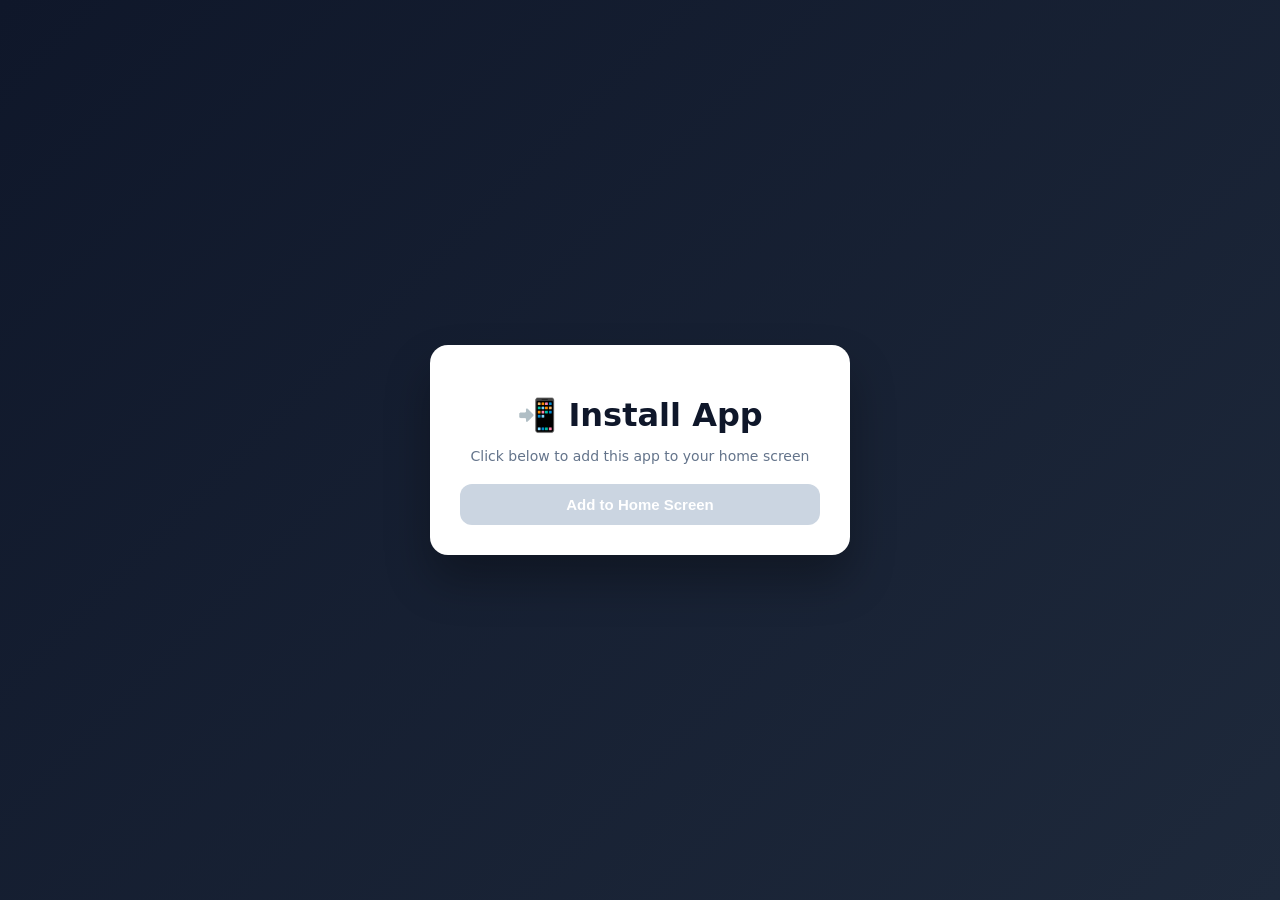
==== index.html @ b9305a90 "Add files via upload" ====
<!DOCTYPE html>
<html lang="en">
<head>
<meta charset="UTF-8">
<meta name="viewport" content="width=device-width, initial-scale=1.0">
<title>Add to Home Screen Demo</title>

<meta name="theme-color" content="#0f172a">

<style>
body{
  margin:0;
  height:100vh;
  background:linear-gradient(135deg,#0f172a,#1e293b);
  display:flex;
  align-items:center;
  justify-content:center;
  font-family:system-ui,sans-serif;
}

.app{
  background:#fff;
  padding:30px;
  width:90%;
  max-width:360px;
  border-radius:18px;
  text-align:center;
  box-shadow:0 25px 45px rgba(0,0,0,.3);
}

h1{
  margin-bottom:8px;
  color:#0f172a;
}

p{
  font-size:14px;
  color:#64748b;
  margin-bottom:20px;
}

button{
  width:100%;
  padding:12px;
  font-size:15px;
  font-weight:600;
  border:none;
  border-radius:12px;
  cursor:pointer;
}

.install-btn{
  background:#f97316;
  color:#fff;
}

.install-btn:disabled{
  background:#cbd5e1;
  cursor:not-allowed;
}
</style>
</head>
<body>

<div class="app">
  <h1>📲 Install App</h1>
  <p>Click below to add this app to your home screen</p>

  <button id="installBtn" class="install-btn" disabled>
    Add to Home Screen
  </button>
</div>

<script>
/* ===== MANIFEST ===== */
const manifest = {
  name: "A2HS Demo App",
  short_name: "A2HS",
  start_url: ".",
  display: "standalone",
  background_color: "#ffffff",
  theme_color: "#0f172a",
  icons: [
    {
      src: "https://cdn-icons-png.flaticon.com/512/888/888879.png",
      sizes: "192x192",
      type: "image/png"
    },
    {
      src: "https://cdn-icons-png.flaticon.com/512/888/888879.png",
      sizes: "512x512",
      type: "image/png"
    }
  ]
};

const blob = new Blob([JSON.stringify(manifest)], { type: "application/json" });
const manifestURL = URL.createObjectURL(blob);

const link = document.createElement("link");
link.rel = "manifest";
link.href = manifestURL;
document.head.appendChild(link);

/* ===== SERVICE WORKER ===== */
if ("serviceWorker" in navigator) {
  const swCode = `
    self.addEventListener('install', e => self.skipWaiting());
    self.addEventListener('fetch', e => {});
  `;
  const swBlob = new Blob([swCode], { type: "application/javascript" });
  const swURL = URL.createObjectURL(swBlob);
  navigator.serviceWorker.register(swURL);
}

/* ===== ADD TO HOME SCREEN ===== */
let deferredPrompt;
const installBtn = document.getElementById("installBtn");

window.addEventListener("beforeinstallprompt", e => {
  e.preventDefault();
  deferredPrompt = e;
  installBtn.disabled = false;
});

installBtn.addEventListener("click", () => {
  if (!deferredPrompt) return;

  deferredPrompt.prompt();

  deferredPrompt.userChoice.then(choice => {
    deferredPrompt = null;
    installBtn.disabled = true;
  });
});
</script>

</body>
</html>
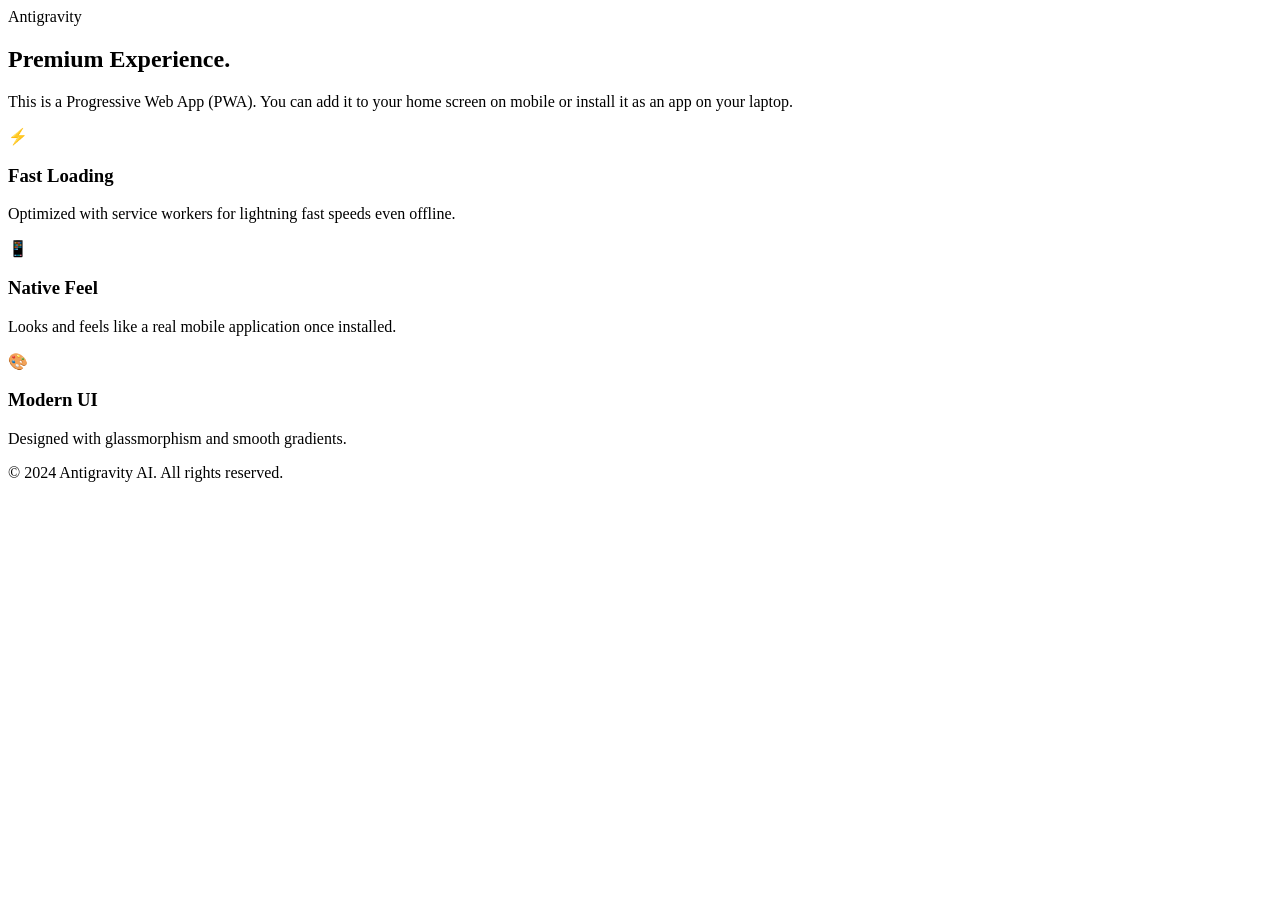
==== commit d364ac21: "Update index.html" ====
--- a/index.html
+++ b/index.html
@@ -1,139 +1,56 @@
 <!DOCTYPE html>
 <html lang="en">
 <head>
-<meta charset="UTF-8">
-<meta name="viewport" content="width=device-width, initial-scale=1.0">
-<title>Add to Home Screen Demo</title>
-
-<meta name="theme-color" content="#0f172a">
-
-<style>
-body{
-  margin:0;
-  height:100vh;
-  background:linear-gradient(135deg,#0f172a,#1e293b);
-  display:flex;
-  align-items:center;
-  justify-content:center;
-  font-family:system-ui,sans-serif;
-}
-
-.app{
-  background:#fff;
-  padding:30px;
-  width:90%;
-  max-width:360px;
-  border-radius:18px;
-  text-align:center;
-  box-shadow:0 25px 45px rgba(0,0,0,.3);
-}
-
-h1{
-  margin-bottom:8px;
-  color:#0f172a;
-}
-
-p{
-  font-size:14px;
-  color:#64748b;
-  margin-bottom:20px;
-}
-
-button{
-  width:100%;
-  padding:12px;
-  font-size:15px;
-  font-weight:600;
-  border:none;
-  border-radius:12px;
-  cursor:pointer;
-}
-
-.install-btn{
-  background:#f97316;
-  color:#fff;
-}
-
-.install-btn:disabled{
-  background:#cbd5e1;
-  cursor:not-allowed;
-}
-</style>
+    <meta charset="UTF-8">
+    <meta name="viewport" content="width=device-width, initial-scale=1.0">
+    <title>Antigravity | Premium PWA</title>
+    <link rel="manifest" href="manifest.json">
+    <link rel="stylesheet" href="style.css">
+    <meta name="theme-color" content="#0a0a0a">
+    <link rel="apple-touch-icon" href="app_icon.png">
+    <link rel="icon" type="image/png" href="app_icon.png">
+    <!-- Google Fonts -->
+    <link href="https://fonts.googleapis.com/css2?family=Outfit:wght@300;400;600;700&display=swap" rel="stylesheet">
 </head>
 <body>
+    <div class="glass-bg"></div>
+    
+    <header>
+        <nav>
+            <div class="logo">Antigravity</div>
+            <button id="installBtn" class="btn-primary" style="display: none;">Install App</button>
+        </nav>
+    </header>
 
-<div class="app">
-  <h1>📲 Install App</h1>
-  <p>Click below to add this app to your home screen</p>
+    <main>
+        <section class="hero">
+            <h1 class="gradient-text">Premium Experience.</h1>
+            <p class="subtitle">This is a Progressive Web App (PWA). You can add it to your home screen on mobile or install it as an app on your laptop.</p>
+            
+            <div class="card-grid">
+                <div class="card">
+                    <div class="card-icon">⚡</div>
+                    <h3>Fast Loading</h3>
+                    <p>Optimized with service workers for lightning fast speeds even offline.</p>
+                </div>
+                <div class="card">
+                    <div class="card-icon">📱</div>
+                    <h3>Native Feel</h3>
+                    <p>Looks and feels like a real mobile application once installed.</p>
+                </div>
+                <div class="card">
+                    <div class="card-icon">🎨</div>
+                    <h3>Modern UI</h3>
+                    <p>Designed with glassmorphism and smooth gradients.</p>
+                </div>
+            </div>
+        </section>
+    </main>
 
-  <button id="installBtn" class="install-btn" disabled>
-    Add to Home Screen
-  </button>
-</div>
+    <footer>
+        <p>&copy; 2024 Antigravity AI. All rights reserved.</p>
+    </footer>
 
-<script>
-/* ===== MANIFEST ===== */
-const manifest = {
-  name: "A2HS Demo App",
-  short_name: "A2HS",
-  start_url: ".",
-  display: "standalone",
-  background_color: "#ffffff",
-  theme_color: "#0f172a",
-  icons: [
-    {
-      src: "https://cdn-icons-png.flaticon.com/512/888/888879.png",
-      sizes: "192x192",
-      type: "image/png"
-    },
-    {
-      src: "https://cdn-icons-png.flaticon.com/512/888/888879.png",
-      sizes: "512x512",
-      type: "image/png"
-    }
-  ]
-};
-
-const blob = new Blob([JSON.stringify(manifest)], { type: "application/json" });
-const manifestURL = URL.createObjectURL(blob);
-
-const link = document.createElement("link");
-link.rel = "manifest";
-link.href = manifestURL;
-document.head.appendChild(link);
-
-/* ===== SERVICE WORKER ===== */
-if ("serviceWorker" in navigator) {
-  const swCode = `
-    self.addEventListener('install', e => self.skipWaiting());
-    self.addEventListener('fetch', e => {});
-  `;
-  const swBlob = new Blob([swCode], { type: "application/javascript" });
-  const swURL = URL.createObjectURL(swBlob);
-  navigator.serviceWorker.register(swURL);
-}
-
-/* ===== ADD TO HOME SCREEN ===== */
-let deferredPrompt;
-const installBtn = document.getElementById("installBtn");
-
-window.addEventListener("beforeinstallprompt", e => {
-  e.preventDefault();
-  deferredPrompt = e;
-  installBtn.disabled = false;
-});
-
-installBtn.addEventListener("click", () => {
-  if (!deferredPrompt) return;
-
-  deferredPrompt.prompt();
-
-  deferredPrompt.userChoice.then(choice => {
-    deferredPrompt = null;
-    installBtn.disabled = true;
-  });
-});
-</script>
-
+    <script src="app.js"></script>
 </body>
 </html>
